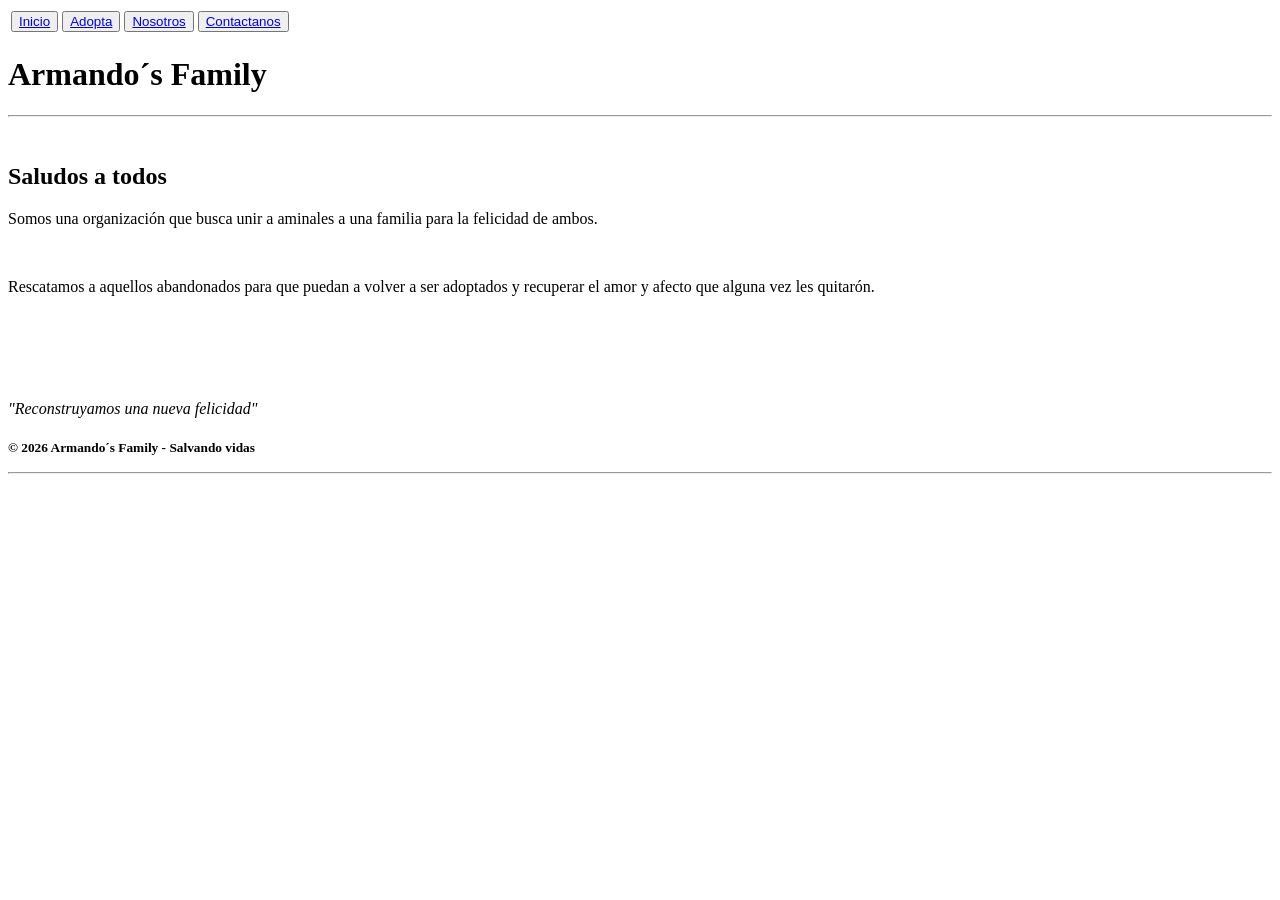
==== index.html @ aace94d5 "mi proyecto de especialidad" ====
<!DOCTYPE html>
<html>
	<head>
		<title>Armandos Company</title>
		<link rel="icon" href="img/A.ico">
		<link rel="stylesheet" type="text/css" href="ese/efe.css">
		<meta charset="UTF-8">
	</head>
	<body class="de">
		<header>
			<table>
				<tr>
					<td><button class="money"><a href="index.html" class="mona">Inicio</a></button></td>
					<td><button class="money"><a href="isipic.html" class="mona">Adopta</a></button></td>
					<td><button class="money"><a href="fabricio.html" class="mona">Nosotros</a></button></td>
					<td><button class="money"><a href="noleasesto.html" class="mona">Contactanos</a></button></td>
				</tr>
			</table>
		</header>
		<div class="ise"></div>
		
		<div class="fo">
			<h1>Armando´s Family</h1>
		</div>
		<hr class="fa">
		<br>
		<h2>Saludos a todos</h2>
		<p class="x">Somos una organización que busca unir a aminales a una familia para la felicidad de ambos.</p>
		<br>
		<p class="x">Rescatamos a aquellos abandonados para que puedan a volver a ser adoptados y recuperar el amor y afecto que alguna vez les quitarón.</p>
		<br>
		<br>
		<br>
		<br>
		<footer class="hola">
			<p><cite>"Reconstruyamos una nueva felicidad"</cite></p>
			<p><b><sub>&copy; 2026 Armando´s Family - Salvando vidas</sub></b></p>
			<hr class="fa">
		</footer>
	</body>
</html>
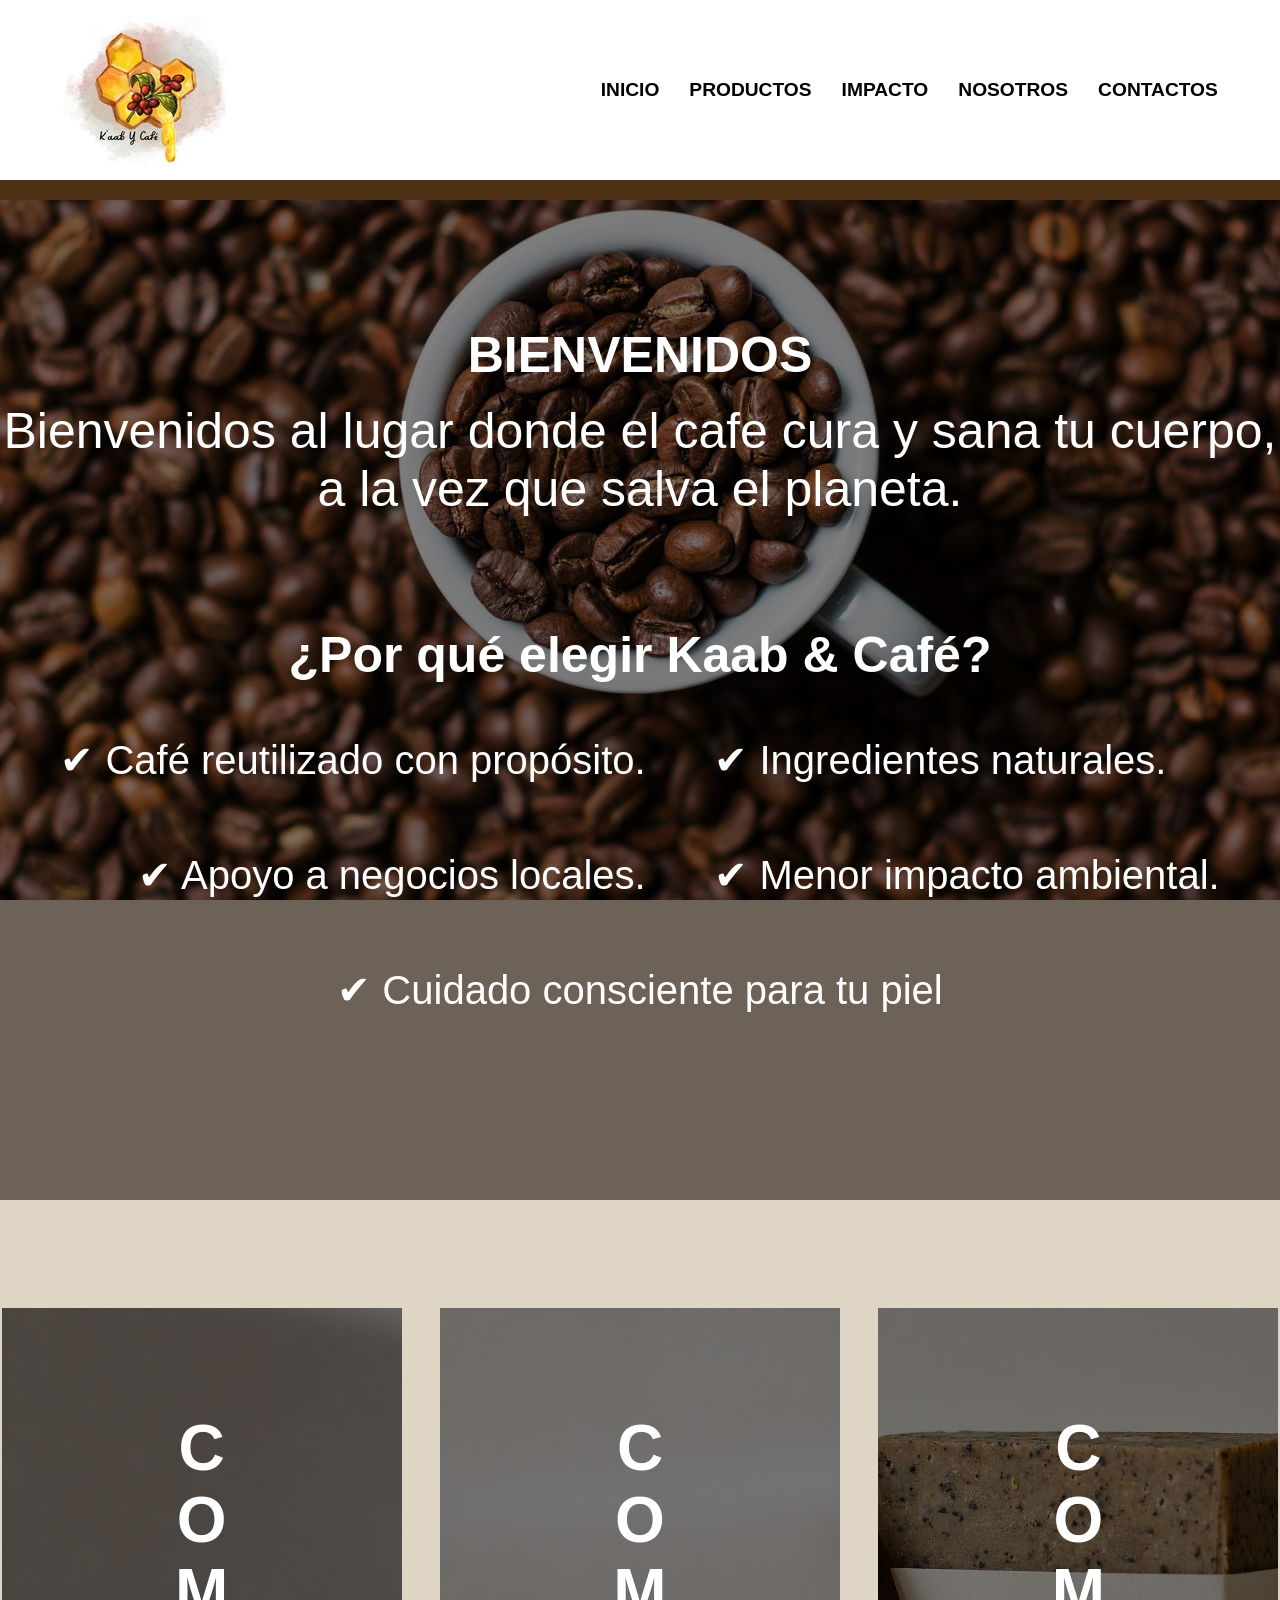
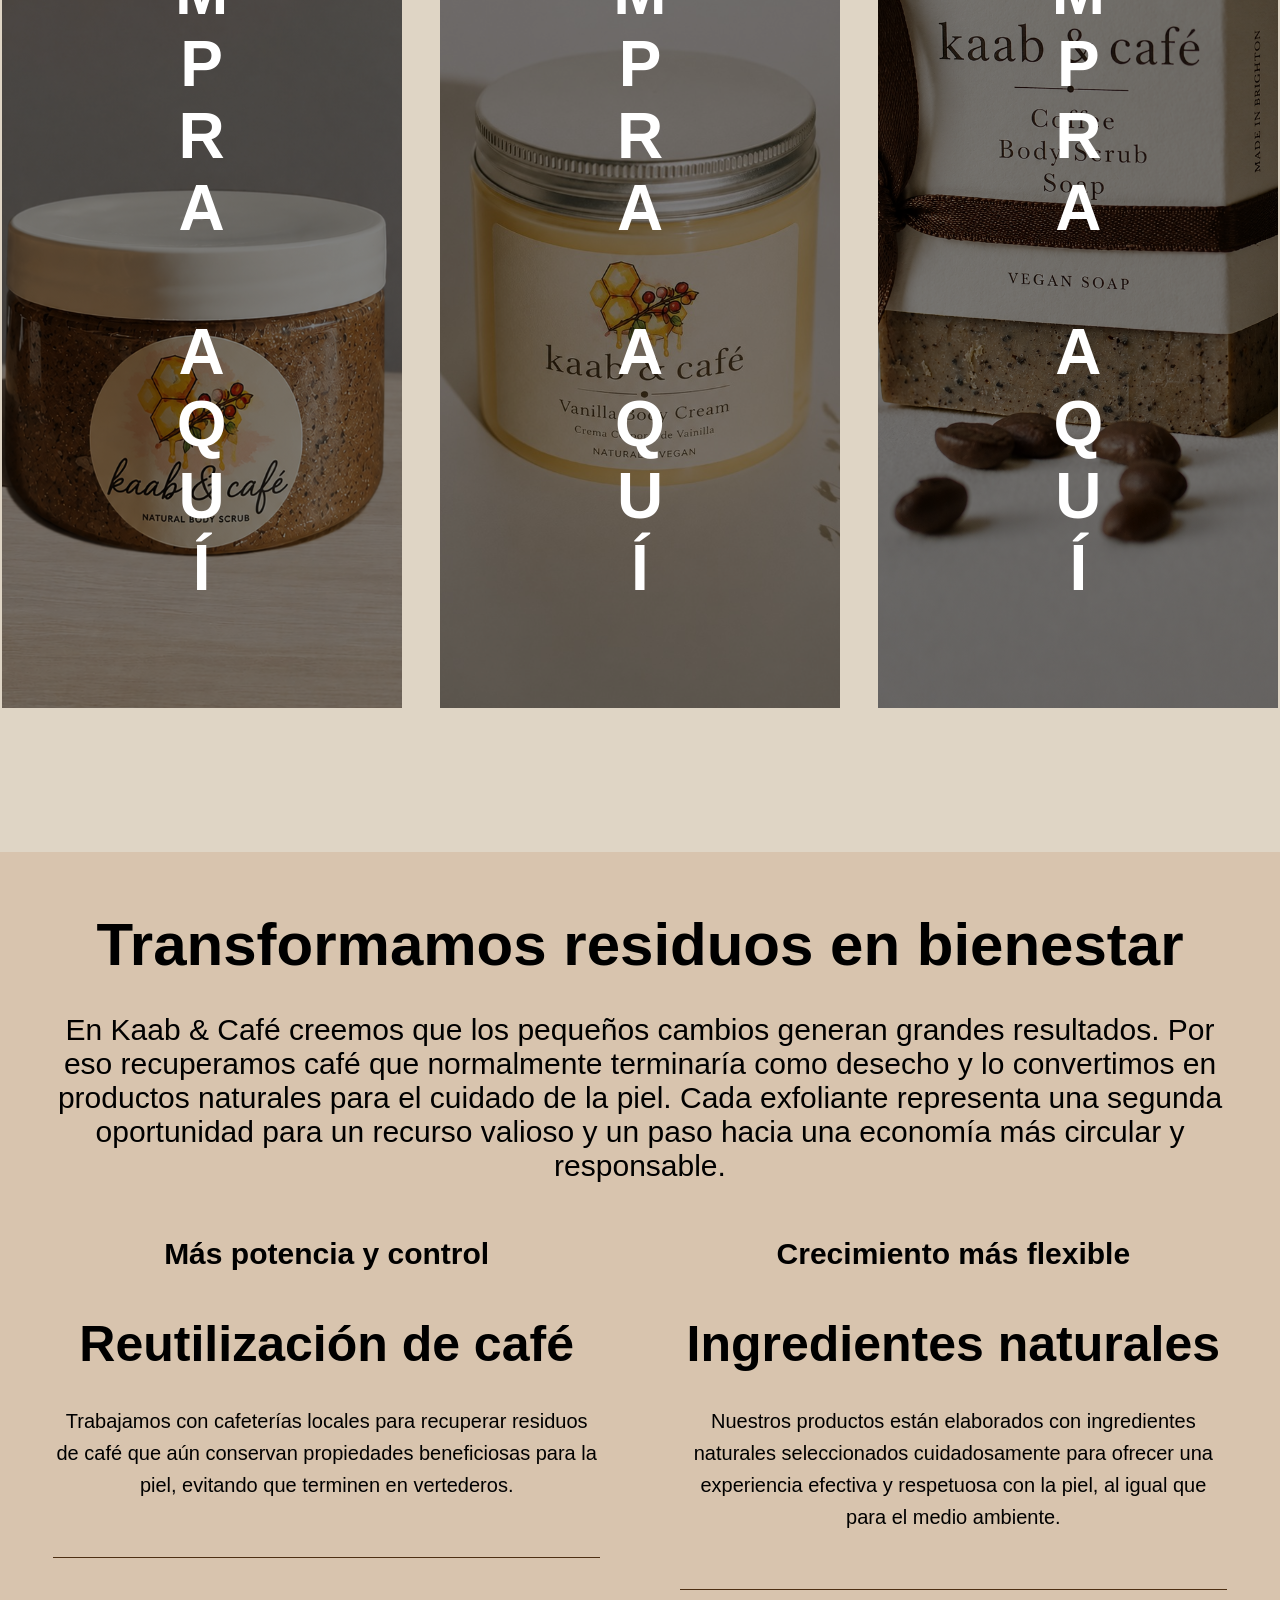
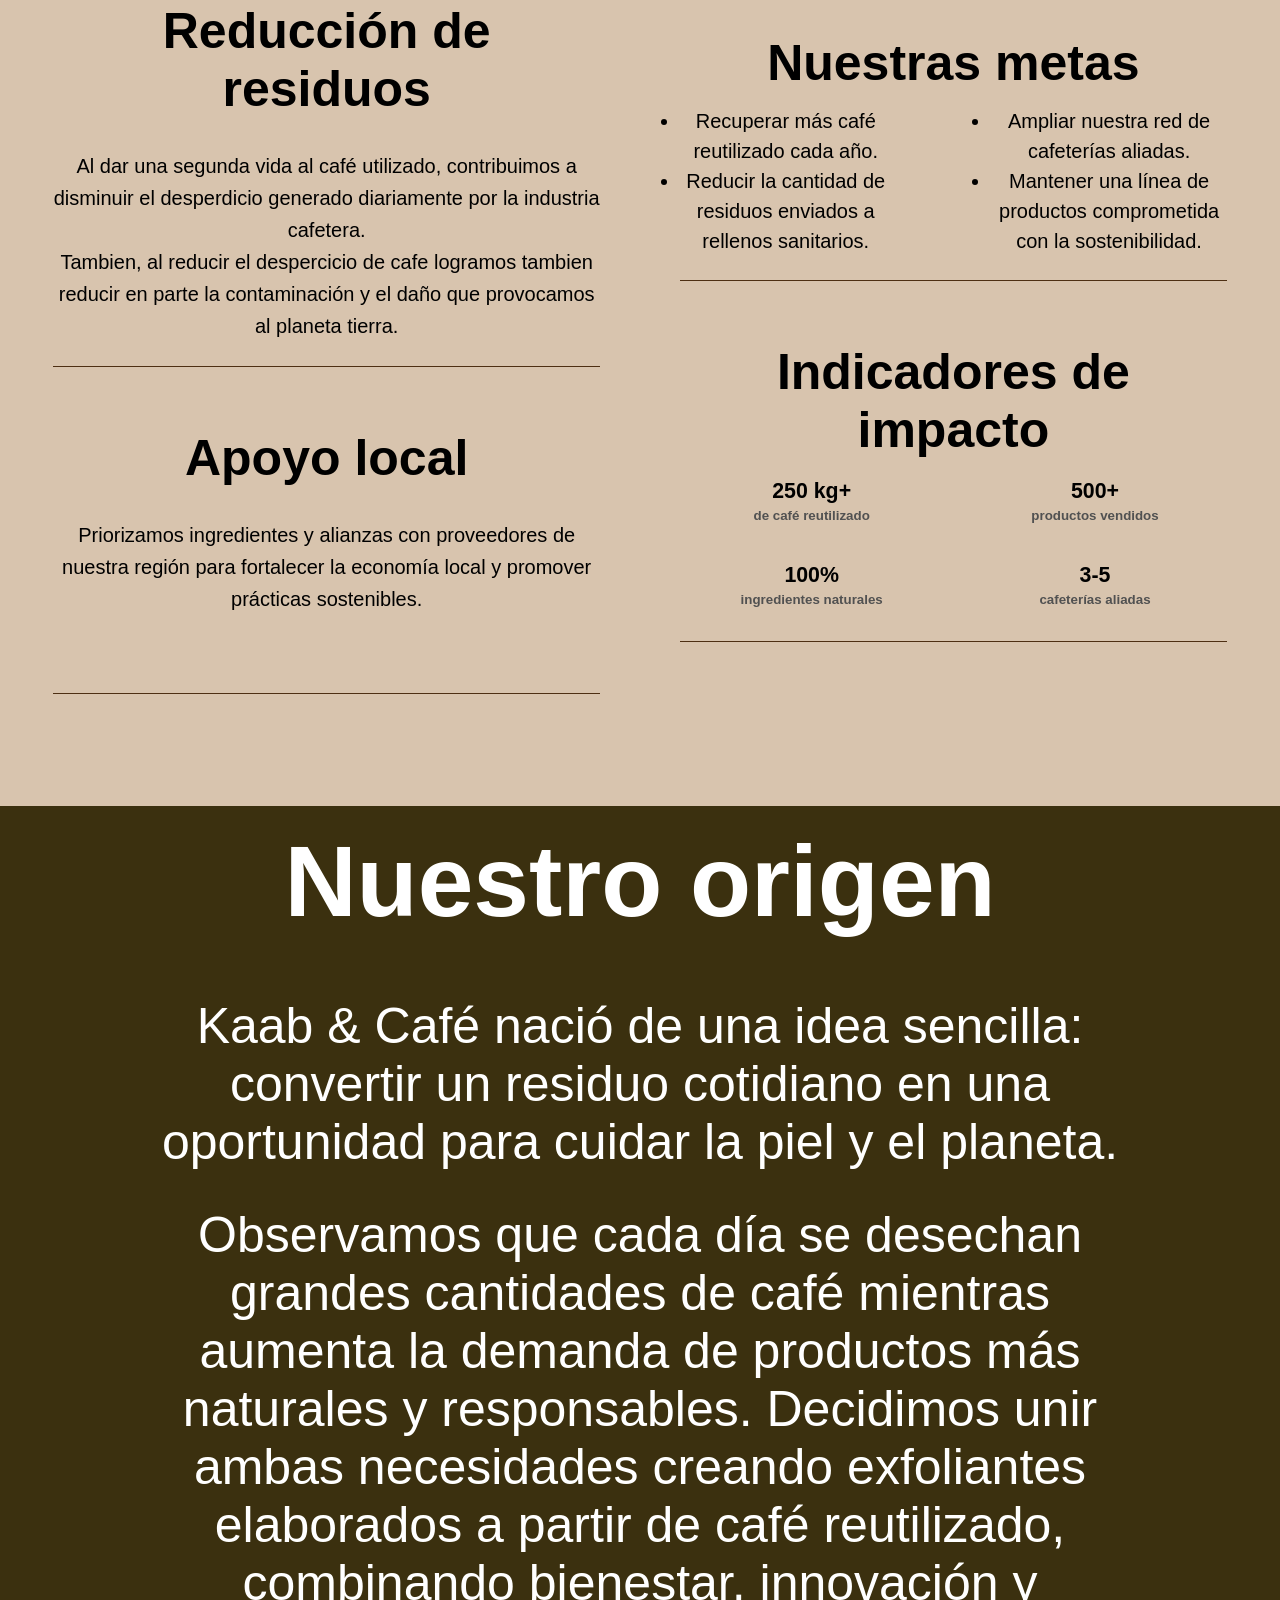
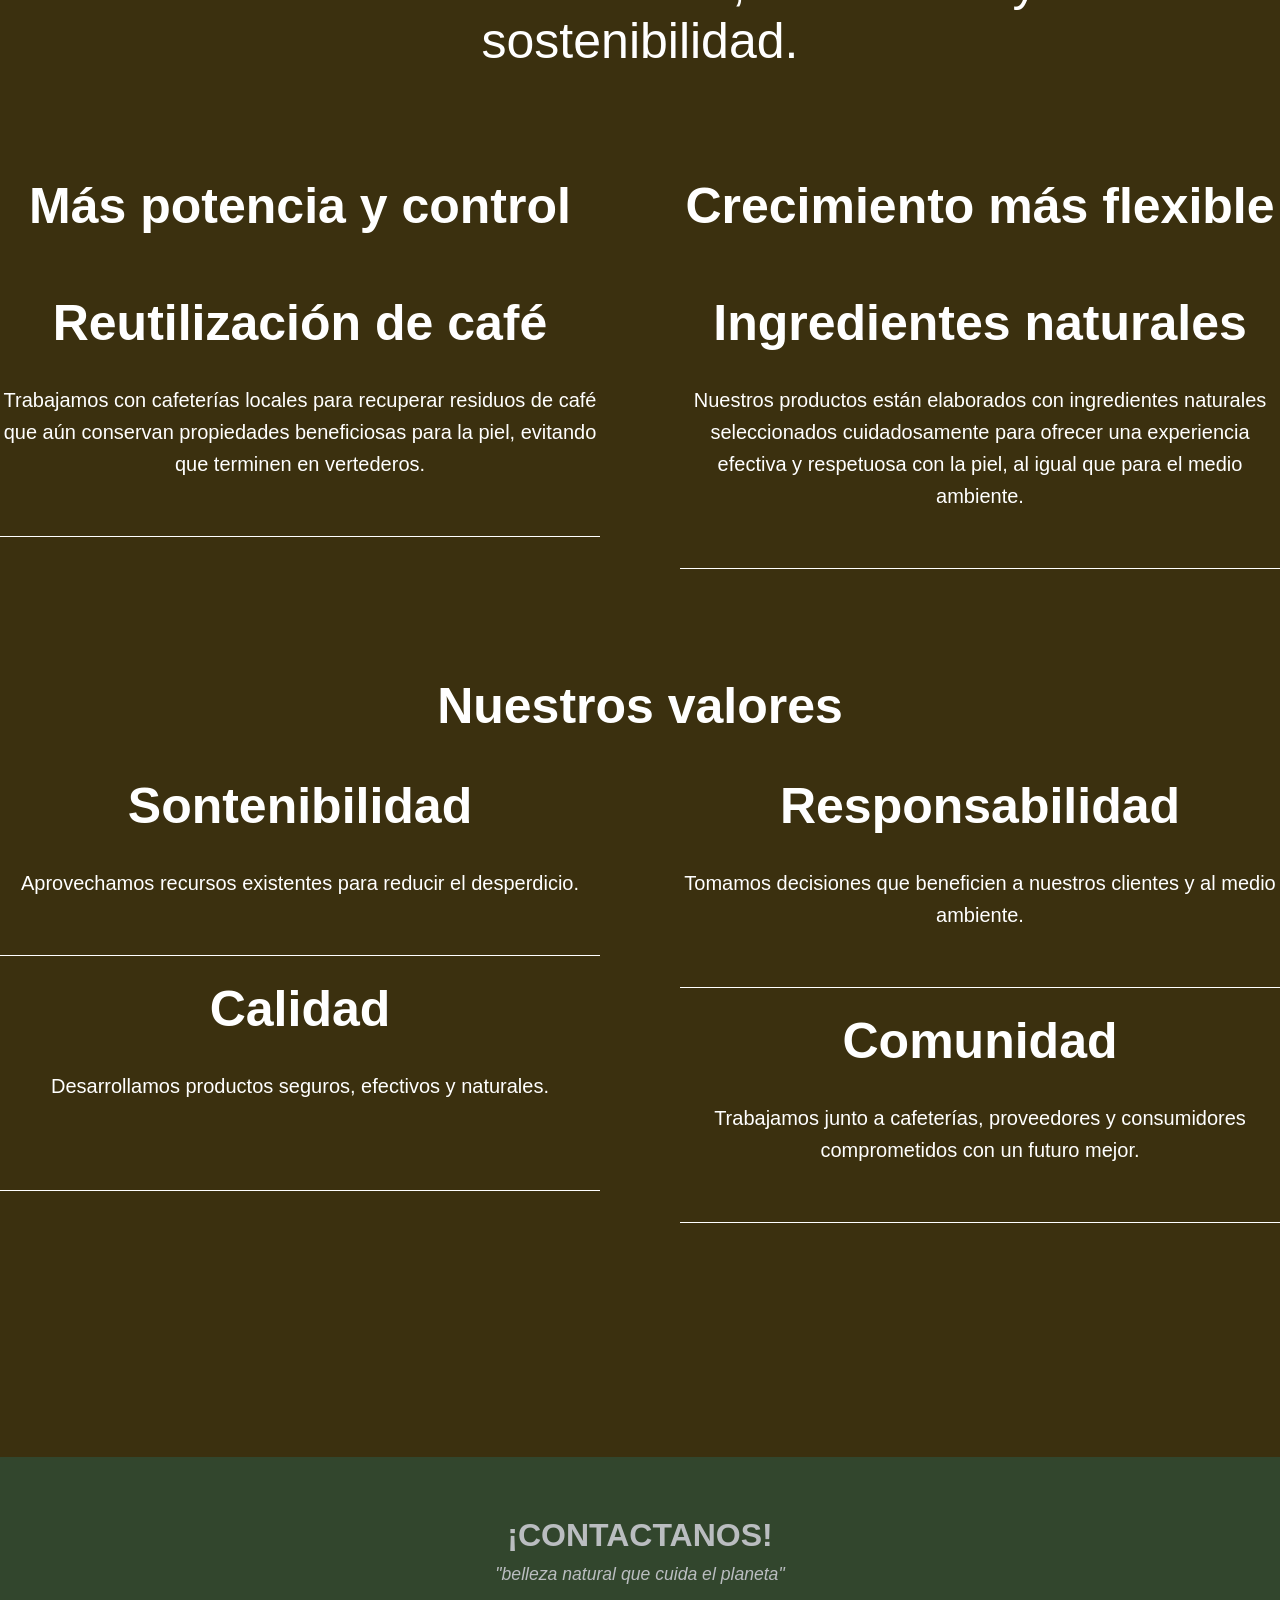
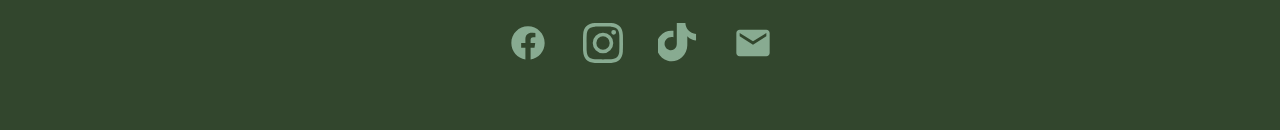
==== commit 3bb5eccf: "proyecyo 4" ====
--- a/index.html
+++ b/index.html
@@ -1,41 +1,373 @@
-<!DOCTYPE html>
 <html>
-	<head>
-		<title>Armandos Company</title>
-		<link rel="icon" href="img/A.ico">
-		<link rel="stylesheet" type="text/css" href="ese/efe.css">
-		<meta charset="UTF-8">
-	</head>
-	<body class="de">
-		<header>
-			<table>
-				<tr>
-					<td><button class="money"><a href="index.html" class="mona">Inicio</a></button></td>
-					<td><button class="money"><a href="isipic.html" class="mona">Adopta</a></button></td>
-					<td><button class="money"><a href="fabricio.html" class="mona">Nosotros</a></button></td>
-					<td><button class="money"><a href="noleasesto.html" class="mona">Contactanos</a></button></td>
-				</tr>
-			</table>
-		</header>
-		<div class="ise"></div>
-		
-		<div class="fo">
-			<h1>Armando´s Family</h1>
+    <head>
+        <title>Kaab & Café</title>
+        <link href="maquillaje/belleza.css" type="text/css" rel="stylesheet">
+        <link rel="icon" href="img/cafe.ico">
+        <meta charset="UTF-8">
+    </head>
+    <body class="coffe">
+        <header class="opcion">
+            <div class="nave">
+                <div class="logo">
+                    <img src="img/logito.jpeg" alt="Kaab & Café">
+                </div>
+                <nav class="nova">
+                    <a href="#inicio" class="parte">INICIO</a>
+                    <a href="#productos" class="parte">PRODUCTOS</a>
+                    <a href="#impacto" class="parte">IMPACTO</a>
+                    <a href="#nosotros" class="parte">NOSOTROS</a>
+                    <a href="#contactos" class="parte">CONTACTOS</a>
+                </nav>
+            </div>
+        </header>
+		<hr class="fe">
+		<div id="inicio">
+			<br>
+			<br>
+			<br>
+			<br>
+			<br>
+			<br>
+			<br>
+				<h1 class="intro">BIENVENIDOS</h1>
+			<br>
+				<p class="intro">Bienvenidos al lugar donde el cafe cura y sana tu cuerpo, a la vez que salva el planeta.</p>
+			<br>
+            <br>
+            <br>
+			<br>
+			<br>
+			<br>
+                <h2 class="intro">¿Por qué elegir Kaab & Café?</h2>
+            <br>
+                <div class="razones">
+                    <table>
+                        <tr class="raza1">
+                            <td><p class="raza">✔ Café reutilizado con propósito.</p></td>
+                            <td><p class="raza">✔ Ingredientes naturales.</p></td>
+                        </tr>
+                        <tr class="raza2">
+                            <td><p class="raza">✔ Apoyo a negocios locales.</p></td>
+                            <td><p class="raza">✔ Menor impacto ambiental.</p></td>
+                        </tr>
+                        <tr class="raza3">
+                            <td colspan="2"><p class="raza">✔ Cuidado consciente para tu piel</p></td>
+                        </tr>
+                    </table>
+                </div>
+			<br>
+			<br>
+			<br>
+			<br>
+			<br>
+			<br>
+            <br>
+			<br>
+			<br>
+			<br>
+            <br>
+			<br>
+			<br>
+			<br>
+            <br>
+			<br>
+			<br>
+			<br>
+			<br>
+			<br>
+			<br>
 		</div>
-		<hr class="fa">
-		<br>
-		<h2>Saludos a todos</h2>
-		<p class="x">Somos una organización que busca unir a aminales a una familia para la felicidad de ambos.</p>
-		<br>
-		<p class="x">Rescatamos a aquellos abandonados para que puedan a volver a ser adoptados y recuperar el amor y afecto que alguna vez les quitarón.</p>
-		<br>
-		<br>
-		<br>
-		<br>
-		<footer class="hola">
-			<p><cite>"Reconstruyamos una nueva felicidad"</cite></p>
-			<p><b><sub>&copy; 2026 Armando´s Family - Salvando vidas</sub></b></p>
-			<hr class="fa">
-		</footer>
-	</body>
-</html>
+		<div id="productos">
+			<br>
+			<br>
+			<br>
+			<br>
+			<br>
+			<br>
+			<div class="americano">
+                <button class="ame" onclick="agregarAlCarrito('Exfoliante de cafe')">
+                    <p>COMPRA AQUÍ</p>
+                </button>
+                <button class="ama" onclick="agregarAlCarrito('Crema hidratante de vainalla')">
+                    <p>COMPRA AQUÍ</p>
+                </button>
+                <button class="ricano" onclick="agregarAlCarrito('Jabon de cafe')">
+                    <p>COMPRA AQUÍ</p>
+                </button>
+			</div>
+			<br>
+			<br>
+			<br>
+			<br>
+			<br>
+			<br>
+			<br>
+			<br>
+		</div>
+		<div id="impacto">
+			<br>
+			<div class="pacto">
+            <h1 data-animar="scroll">Transformamos residuos en bienestar</h1>
+			<br>
+            <p data-animar="scroll">En Kaab & Café creemos que los pequeños cambios generan grandes resultados. Por eso recuperamos café que normalmente terminaría como desecho y lo convertimos en productos naturales para el cuidado de la piel. Cada exfoliante representa una segunda oportunidad para un recurso valioso y un paso hacia una economía más circular y responsable.</p>
+        </div>
+        <br>
+        <br>
+        <br>
+        <div class="expli">
+            <div class="cacion">
+                <div class="cacion">
+                    <h2 class="pacto" data-animar="scroll">Más potencia y control</h2>
+                </div>
+                <div class="separa">
+                    <div class="parte">
+                        <h3 data-animar="scroll">Reutilización de café</h3>
+                    </div>
+                    <br>
+                    <div class="contenido">
+                            <p data-animar="scroll">Trabajamos con cafeterías locales para recuperar residuos de café que aún conservan propiedades beneficiosas para la piel, evitando que terminen en vertederos.</p>
+                        <br>
+                    </div>
+                </div>
+
+                <div class="separa">
+                    <div class="parte">
+                        <h3 data-animar="scroll">Reducción de residuos</h3>
+                    </div>
+                    <br>
+                    <div class="contenido">
+                        <p data-animar="scroll">Al dar una segunda vida al café utilizado, contribuimos a disminuir el desperdicio generado diariamente por la industria cafetera.</p>
+                        <p data-animar="scroll">Tambien, al reducir el despercicio de cafe logramos tambien reducir en parte la contaminación y el daño que provocamos al planeta tierra.</p>
+                    </div>
+                </div>
+                <br>
+                <div class="separa">
+                    <div class="parte">
+                        <h3 data-animar="scroll">Apoyo local</h3>
+                    </div>
+                    <br>
+                    <div class="contenido">
+                        <p data-animar="scroll">Priorizamos ingredientes y alianzas con proveedores de nuestra región para fortalecer la economía local y promover prácticas sostenibles.</p>    
+                    </div>
+                    <br>
+                    <br>
+                    <br>
+                </div>
+            </div>
+
+            <div class="cacion">
+                <div class="column-header">
+                    <h2 class="pacto" data-animar="scroll">Crecimiento más flexible</h2>
+                </div>
+
+                <div class="separa">
+                    <div class="parte">
+                        <h3 data-animar="scroll">Ingredientes naturales</h3>
+                    </div>
+                    <br>
+                    <div class="contenido">
+                        <p data-animar="scroll">Nuestros productos están elaborados con ingredientes naturales seleccionados cuidadosamente para ofrecer una experiencia efectiva y respetuosa con la piel, al igual que para el medio ambiente.</p>
+                        <br>
+                    </div>
+                </div>
+                <div class="separa">
+                    <div class="parte">
+                        <h3 data-animar="scroll">Nuestras metas</h3>
+                    </div>
+                    <div class="contenidos">
+                        <ul>
+                            <li data-animar="scroll">Recuperar más café reutilizado cada año.</li>
+                            <li data-animar="scroll">Reducir la cantidad de residuos enviados a rellenos sanitarios.</li>
+                        </ul>
+                        <ul>
+                            <li data-animar="scroll">Ampliar nuestra red de cafeterías aliadas.</li>
+                            <li data-animar="scroll">Mantener una línea de productos comprometida con la sostenibilidad.</li>
+                        </ul>
+                    </div>
+                </div>
+                <div class="separa">
+                    <br>
+                    <div class="parte">
+                        <h3 data-animar="scroll">Indicadores de impacto</h3>
+                    </div>
+                    <div class="accordion-content">
+                        <div class="metrics-grid">
+                            <div class="metric-card" data-animar="scroll">
+                                <div class="metric-value">250 kg+</div>
+                                <div class="metric-label">de café reutilizado</div>
+                            </div>
+                            <div class="metric-card" data-animar="scroll">
+                                <div class="metric-value">500+</div>
+                                <div class="metric-label">productos vendidos</div>
+                            </div>
+                            <div class="metric-card" data-animar="scroll">
+                                <div class="metric-value">100%</div>
+                                <div class="metric-label">ingredientes naturales</div>
+                            </div>
+                            <div class="metric-card" data-animar="scroll">
+                                <div class="metric-value">3-5</div>
+                                <div class="metric-label">cafeterías aliadas</div>
+                            </div>
+                        </div>
+                    </div>
+                </div>
+
+            </div>
+        </div>	
+			<br>
+		</div>
+		<br>
+		<br>
+		<br>
+        <div id="nosotros">
+		<br>
+			<div class="origen">
+            <h1 class="ori" data-animar="scroll">Nuestro origen</h1>
+			<br>
+            <p class="ollin" data-animar="scroll">Kaab & Café nació de una idea sencilla: convertir un residuo cotidiano en una oportunidad para cuidar la piel y el planeta.</p>
+            <p class="ollin" data-animar="scroll">Observamos que cada día se desechan grandes cantidades de café mientras aumenta la demanda de productos más naturales y responsables. Decidimos unir ambas necesidades creando exfoliantes elaborados a partir de café reutilizado, combinando bienestar, innovación y sostenibilidad.</p>
+        </div>
+        <br>
+        <br>
+        <br>
+        <br>
+        <div class="noso">
+            <div class="mis-vis">
+                <div class="ion">
+                    <h2 class="facto" data-animar="scroll">Más potencia y control</h2>
+                </div>
+                <div class="separas">
+                    <div class="partes">
+                        <h3 data-animar="scroll">Reutilización de café</h3>
+                    </div>
+                    <br>
+                    <div class="cuento">
+                            <p data-animar="scroll">Trabajamos con cafeterías locales para recuperar residuos de café que aún conservan propiedades beneficiosas para la piel, evitando que terminen en vertederos.</p>
+                        <br>
+                    </div>
+                </div>
+            </div>
+
+            <div class="mis-vis">
+                <div class="ion">
+                    <h2 class="facto" data-animar="scroll">Crecimiento más flexible</h2>
+                </div>
+
+                <div class="separas">
+                    <div class="partes">
+                        <h3 data-animar="scroll">Ingredientes naturales</h3>
+                    </div>
+                    <br>
+                    <div class="cuento">
+                        <p data-animar="scroll">Nuestros productos están elaborados con ingredientes naturales seleccionados cuidadosamente para ofrecer una experiencia efectiva y respetuosa con la piel, al igual que para el medio ambiente.</p>
+                        <br>
+                    </div>
+                </div>
+            </div>
+        </div>
+        <br>
+        <br>
+        <br>
+        <br>
+        <br>
+        <br>
+        <h1 class="origen" data-animar="scroll">Nuestros valores</h1>
+        <br>
+        <div class="noso">
+            <div class="mis-vis">
+                <div class="separas">
+                    <div class="partes">
+                        <h3 data-animar="scroll">Sontenibilidad</h3>
+                    </div>
+                    <br>
+                    <div class="cuento">
+                            <p data-animar="scroll">Aprovechamos recursos existentes para reducir el desperdicio.</p>
+                        <br>
+                    </div>
+                </div>
+                <div class="separas">
+                    <div class="partes">
+                        <h3 data-animar="scroll">Calidad</h3>
+                    </div>
+                    <br>
+                    <div class="cuento">
+                            <p data-animar="scroll">Desarrollamos productos seguros, efectivos y naturales.</p>
+                        <br>
+                        <br>
+                    </div>  
+                </div>
+            </div>
+
+            <div class="mis-vis">
+                <div class="separas">
+                    <div class="partes">
+                        <h3 data-animar="scroll">Responsabilidad</h3>
+                    </div>
+                    <br>
+                    <div class="cuento">
+                        <p data-animar="scroll">Tomamos decisiones que beneficien a nuestros clientes y al medio ambiente.</p>
+                        <br>
+                    </div>
+                </div>
+                <div class="separas">
+                    <div class="partes">
+                        <h3 data-animar="scroll">Comunidad</h3>
+                    </div>
+                    <br>
+                    <div class="cuento">
+                            <p data-animar="scroll">Trabajamos junto a cafeterías, proveedores y consumidores comprometidos con un futuro mejor.</p>
+                        <br>
+                    </div>
+                </div>
+            </div>
+        </div>
+		<br>
+        <div>
+
+        </div>
+        <br>
+		<br>
+		<br>
+        <br>
+		<br>
+		<br>
+        <br>
+		<br>
+		<br>
+        <br>
+		<br>
+		<br>
+        </div>
+        <footer id="contactos">
+            <section class="sociales">
+                <h2>¡CONTACTANOS!</h2>
+                <cite><p>"belleza natural que cuida el planeta"</p></cite>             
+                <div class="social">
+                    <a href="https://facebook.com/kaab.&.cafe" class="redes facebook" target="_blank" rel="noopener noreferrer" title="Facebook">
+                        <svg viewBox="0 0 24 24" fill="currentColor">
+                            <path d="M22 12c0-5.523-4.477-10-10-10S2 6.477 2 12c0 4.991 3.657 9.128 8.438 9.878v-6.987h-2.54V12h2.54V9.797c0-2.506 1.492-3.89 3.777-3.89 1.094 0 2.238.195 2.238.195v2.46h-1.26c-1.243 0-1.63.771-1.63 1.562V12h2.773l-.443 2.89h-2.33v6.988C18.343 21.128 22 16.991 22 12z"/>
+                        </svg>
+                    </a>
+
+                    <a href="https://instagram.com/kaab&cafe" class="redes instagram" target="_blank" rel="noopener noreferrer" title="Instagram">
+                        <svg viewBox="0 0 24 24" fill="currentColor">
+                            <path d="M12 2.163c3.204 0 3.584.012 4.85.07 3.252.148 4.771 1.691 4.919 4.919.058 1.265.069 1.645.069 4.849 0 3.205-.012 3.584-.069 4.849-.149 3.225-1.664 4.771-4.919 4.919-1.266.058-1.644.07-4.85.07-3.204 0-3.584-.012-4.849-.07-3.26-.149-4.771-1.699-4.919-4.92-.058-1.265-.07-1.644-.07-4.849 0-3.204.013-3.583.07-4.849.149-3.227 1.664-4.771 4.919-4.919 1.266-.057 1.645-.069 4.849-.069zM12 0C8.741 0 8.333.014 7.053.072 2.695.272.273 2.69.073 7.051.014 8.333 0 8.741 0 12c0 3.259.014 3.668.072 4.948.2 4.358 2.618 6.78 6.98 6.98 1.281.058 1.689.072 4.948.072 3.259 0 3.668-.014 4.948-.072 4.354-.2 6.782-2.618 6.979-6.98.059-1.28.073-1.689.073-4.948 0-3.259-.014-3.667-.072-4.947-.196-4.354-2.617-6.78-6.979-6.98C15.668.014 15.259 0 12 0zm0 5.838a6.162 6.162 0 1 0 0 12.324 6.162 6.162 0 0 0 0-12.324zM12 16a4 4 0 1 1 0-8 4 4 0 0 1 0 8zm6.406-11.845a1.44 1.44 0 1 0 0 2.881 1.44 1.44 0 0 0 0-2.881z"/>
+                        </svg>
+                    </a>
+                    <a href="https://tiktok .com/kaab&cafe" class="redes tiktok" target="_blank" rel="noopener noreferrer" title="Tik Tok">
+                        <svg viewBox="0 0 24 24" fill="currentColor">
+                            <path d="M12.525.02c1.31-.02 2.61-.01 3.91-.02.08 1.53.63 3.05 1.62 4.2 1.23 1.33 2.97 2.18 4.77 2.44v3.83c-1.39-.07-2.77-.54-3.93-1.32-.48-.32-.92-.71-1.31-1.15v5.3c.03 2.76-1.15 5.47-3.23 7.29-2.3 2.05-5.52 2.82-8.5 2.02-2.95-.78-5.38-3.15-6.32-6.05-.98-3.01-.3-6.4 1.76-8.83 1.94-2.33 4.96-3.48 7.97-3.05v3.91c-1.5-.41-3.17.08-4.23 1.19-.99 1.02-1.33 2.56-.91 3.93.4 1.35 1.59 2.39 2.99 2.59 1.63.26 3.33-.65 3.88-2.19.22-.6.3-1.25.29-1.89V0z"/>
+                        </svg>
+                    </a>
+                    <a href="mailto:belleza.kaabycafe@gmail.com" class="redes email" title="Enviar Correo">
+                        <svg viewBox="0 0 24 24" fill="currentColor">
+                            <path d="M20 4H4c-1.1 0-1.99.9-1.99 2L2 18c0 1.1.9 2 2 2h16c1.1 0 2-.9 2-2V6c0-1.1-.9-2-2-2zm0 4l-8 5-8-5V6l8 5 8-5v2z"/>
+                        </svg>
+                    </a>
+                </div>
+            </section>
+        </footer>
+        <script src="jss/intento.js"></script>
+        <div id="toast-container" class="toast-container"></div>
+    </body>
+</html>
--- a/maquillaje/belleza.css
+++ b/maquillaje/belleza.css
@@ -0,0 +1,651 @@
+*
+{
+    margin: 0;
+    padding: 0;
+    font-family: 'Segoe UI', Tahoma, Geneva, Verdana, sans-serif;
+}
+
+html
+{
+    scroll-behavior: smooth;
+}
+
+.coffe
+{
+    background-color: rgb(216, 196, 174);
+}
+
+.opcion
+{
+    position: sticky;
+    top: 0;
+    left: 0;
+    background-color: white;
+    width: 100%;
+    display: flex;
+    justify-content: center;
+    align-items: center;
+    height: 20%;
+    z-index: 1000;
+}
+
+.nave
+{
+    display: flex;
+    justify-content: center;
+    gap: 500px;
+    align-items: center;
+}
+
+.logo
+{
+    width: 3%;
+    height: 3%;
+}
+
+.nova
+{
+    display: flex;
+    gap: 30px;
+
+}
+
+.nova a:hover
+{
+    color: rgb(255, 255, 255);
+    text-shadow: 0 0 2px #000000, 0 0 4px #000000, 0 0 8px #000000, 0 0 16px #000000;
+    border-radius: 10pt;
+    padding: 10pt;
+    transition: padding 1s;
+}
+
+.nova a
+{
+    color: black;
+    text-decoration: none;
+    font-size: 120%;
+    font-weight: bolder;
+}
+
+.fe
+{
+    position: sticky;
+    top: 20%;
+    left: 0;
+    color: rgb(77, 47, 19);
+    border: 10px;
+    border-style: solid;
+    z-index: 1000;
+}
+
+/*Inicio*/
+
+#inicio
+{
+    color: white;
+    background-image: url(../img/cofe.jpg);
+    width: 100%;
+    height: 1000px;
+    background-repeat: no-repeat;
+    background-position: center center;
+    background-size: cover;
+    text-align: center;
+    justify-content: center;   
+    align-items: center;
+    background-color: rgb(0, 0, 0,  0.5);
+    background-blend-mode: darken;
+    background-attachment: fixed;
+}
+
+.intro
+{
+    font-size: 50px;
+    animation: flotarArriba 1s ease-out forwards;
+    position: relative;    /* Permite que el z-index funcione */
+    z-index: 1;
+}
+
+.razones
+{
+    display: flex;
+    justify-content: center;
+    align-items: center;
+    gap: 60px;
+    animation: flotarArriba 1s ease-out forwards;
+    position: relative;    /* Permite que el z-index funcione */
+    z-index: 1;
+}
+
+@keyframes flotarArriba {
+    from {
+        /* Estado inicial: invisible y 30px más abajo */
+        opacity: 0;
+        transform: translateY(30px);
+    }
+    to {
+        /* Estado final: visible y en su posición original */
+        opacity: 1;
+        transform: translateY(0);
+    }
+}
+
+.raza
+{
+    color: white;
+    font-size: 30pt;
+    padding: 25pt;
+}
+
+.raza1
+{
+    text-align: left;
+}
+
+.raza2
+{
+    text-align: right;
+}
+
+.raza3
+{
+    text-align: center;
+}
+
+/*Productos*/
+
+#productos
+{
+    background-color: rgb(223, 213, 197);
+}
+
+.pro
+{
+    margin: 0;
+    padding: 0;
+    width: 40%;
+    height: 60%;
+}
+
+.ame
+{
+    background-image: url(../img/exfoliante.png);
+    width: 400px;
+    height: 1000px;
+    background-repeat: no-repeat;
+    background-position: center center;
+    background-size: cover;
+    text-align: center;
+    display: flex;
+    justify-content: center;   
+    align-items: center; 
+    background-color: rgb(0, 0, 0,  0.5);
+    background-blend-mode: darken;
+    border: none;
+    transition: text-shadow 0.3s ease;
+    color: white;
+    text-decoration: none;
+    font-size: 400%;
+    font-weight: bolder;
+    writing-mode: vertical-lr;
+    text-orientation: upright;
+}
+
+.ame:hover
+{
+    background-color: rgb(0, 0, 0,  0.7);
+    background-blend-mode: darken;
+    text-shadow: 0 0 5px #ffffff, 0 0 7px #ffffff, 0 0 150px #ffffff, 0 0 30px #ffffff;
+}
+
+.ama
+{
+    background-image: url(../img/crema.jpeg);
+    width: 400px;
+    height: 1000px;
+    background-repeat: no-repeat;
+    background-position: center center;
+    background-size: cover;
+    text-align: center;
+    display: flex;
+    justify-content: center;   
+    align-items: center; 
+    background-color: rgb(0, 0, 0,  0.5);
+    background-blend-mode: darken;
+    border: none;
+    transition: text-shadow 0.3s ease;
+    color: white;
+    text-decoration: none;
+    font-size: 400%;
+    font-weight: bolder;
+    writing-mode: vertical-lr;
+    text-orientation: upright;
+}
+
+.ama:hover
+{
+    background-color: rgb(0, 0, 0,  0.7);
+    background-blend-mode: darken;
+    text-shadow: 0 0 5px #ffffff, 0 0 7px #ffffff, 0 0 150px #ffffff, 0 0 30px #ffffff;
+}
+
+.ame p, .ricano p 
+{
+    opacity: 0;
+    transform: translateY(15px);
+    transition: opacity 0.8s ease-out, transform 0.8s ease-out;
+}
+
+.ame p.activado, .ricano p.activado 
+{
+    opacity: 1;
+    transform: translateY(0);
+}
+
+
+
+.ricano
+{
+    background-image: url(../img/jabon.png);
+    width: 400px;
+    height: 1000px;
+    background-repeat: no-repeat;
+    background-position: center center;
+    background-size: cover;
+    text-align: center;
+    display: flex;
+    justify-content: center;
+    align-items: center;
+    background-color: rgb(0, 0, 0,  0.5);
+    background-blend-mode: darken;
+    border: none;
+    transition: text-shadow 0.3s ease;
+    color: white;
+    text-decoration: none;
+    font-size: 400%;
+    font-weight: bolder;
+    writing-mode: vertical-lr;
+    text-orientation: upright;
+}
+
+.ricano:hover
+{
+    background-color: rgb(0, 0, 0,  0.7);
+    background-blend-mode: darken;
+    text-shadow: 0 0 5px #ffffff, 0 0 7px #ffffff, 0 0 150px #ffffff, 0 0 30px #ffffff;
+}
+
+.americano
+{
+    display: flex;
+    justify-content: center;
+    align-items: center;
+    gap: 3%;
+    position: relative;    /* Permite que el z-index funcione */
+    z-index: 1;
+}
+
+/*Impacto*/
+
+#impacto
+{
+    text-align: center;
+    margin: 30pt;
+    padding-left: 10pt;
+    padding-right: 10pt;
+}
+
+.pacto
+{
+    font-size: 30px;
+}
+
+.cacion h2 
+{
+    font-size: 13pt;
+    font-weight: 600;
+    margin: 0;
+    color: #000000;
+    transition: color 0.2s;
+    font-size: 30px;
+    transition: text-shadow 0.3s ease;
+}
+
+.cacion:hover h2 
+{
+    color: #ffffff;
+    text-shadow: 0 0 5px #000000, 0 0 10px #000000, 0 0 20px #000000, 0 0 40px #000000;
+}
+
+.expli
+{
+    display: flex;
+    justify-content: space-between;
+    gap: 80px;
+}
+
+.cacion
+{
+    flex: 1;
+}
+
+.cancion
+{
+    margin-bottom: 35px;
+}
+
+.separa 
+{
+    border-bottom: 1px solid rgb(77, 47, 19);
+    padding: 24px 0;
+    margin-top: 20px;
+}
+
+.parte 
+{
+    cursor: pointer;
+    font-size: 30px;
+}
+
+.parte h3 
+{
+    font-size: 13px;
+    font-weight: 600;
+    margin: 0;
+    color: #000000;
+    transition: color 0.2s;
+    font-size: 50px;
+    transition: text-shadow 0.3s ease;
+}
+
+.parte:hover h3 
+{
+    color: #ffffff;
+    text-shadow: 0 0 5px #000000, 0 0 10px #000000, 0 0 20px #000000, 0 0 40px #000000;
+}
+
+.contenido 
+{
+    margin-top: 14px;
+    font-size: 15pt;
+    color: rgb(0, 0, 0);
+    line-height: 1.6;
+}
+
+.contenidos
+{
+    margin-top: 14px;
+    font-size: 15pt;
+    color: rgb(0, 0, 0);
+    line-height: 1.5;
+    display: flex;
+    gap: 100px;
+}
+
+/* Enlaces */
+
+.metrics-grid {
+    display: grid;
+    grid-template-columns: repeat(2, 1fr);
+    gap: 20px;
+    margin-top: 10px;
+}
+
+.metric-card {
+    padding: 10px 0;
+}
+
+.metric-value {
+    font-size: 16pt;
+    font-weight: 700;
+    color: #000000;
+    margin-bottom: 4px;
+}
+
+.metric-label {
+    font-size: 10pt;
+    color: #515151;
+    font-weight: bolder;
+}
+
+
+[data-animar="scroll"] 
+{
+    opacity: 0;
+    transform: translateY(25px);
+    transition: opacity 0.8s ease-out, transform 0.8s ease-out;
+}
+
+
+[data-animar="scroll"].activado 
+{
+    opacity: 1;
+    transform: translateY(0);
+}
+
+/*Nosotros*/
+
+#nosotros
+{
+    background-color: rgb(59, 48, 15);
+}
+
+.origen
+{
+    color: white;
+    text-align: center;
+    margin-left: 10pc;
+    margin-right: 10pc;
+    font-size: 50px;
+}
+
+.ori
+{
+    flex: 1;
+}
+
+.ollin
+{
+    margin-bottom: 35px;
+}
+
+.noso
+{
+    display: flex;
+    justify-content: space-between;
+    gap: 80px;
+}
+
+.mis-vis
+{
+    flex: 1;
+    text-align: center  ;
+}
+
+.ion
+{
+    margin-bottom: 35px;
+}
+
+.ion h2 
+{
+    font-size: 13pt;
+    font-weight: 600;
+    margin: 0;
+    color: #ffffff;
+    transition: color 0.2s;
+    font-size: 50px;
+    transition: text-shadow 0.3s ease;
+}
+
+.ion:hover h2 
+{
+    color: #000;
+    text-shadow: 0 0 5px #ffffff, 0 0 10px #ffffff, 0 0 20px #ffffff, 0 0 40px #ffffff;
+}
+
+.separas
+{
+    border-bottom: 1px solid rgb(255, 255, 255);
+    padding: 24px 0;
+}
+
+.partes 
+{
+    cursor: pointer;
+    font-size: 50px;
+
+}
+
+.partes h3 
+{
+    font-size: 13pt;
+    font-weight: 600;
+    margin: 0;
+    color: #ffffff;
+    transition: color 0.2s;
+    font-size: 50px;
+    transition: text-shadow 0.3s ease;
+}
+
+.partes:hover h3 
+{
+    color: #000;
+    text-shadow: 0 0 5px #ffffff, 0 0 10px #ffffff, 0 0 20px #ffffff, 0 0 40px #ffffff;
+}
+
+
+.cuento 
+{
+    margin-top: 14px;
+    font-size: 15pt;
+    color: white;
+    line-height: 1.6;
+}
+
+.facto
+{
+    font-size: 45px;
+    color: white;
+}
+
+/*Contactos*/
+
+#contactos
+{
+    background-color: #32462d;
+}
+
+.sociales 
+{
+    padding: 60px 20px;
+    text-align: center;
+    border-radius: 8px;
+}
+
+.sociales h2 
+{
+    color: #babdc0;
+    font-size: 2rem;
+    margin-bottom: 10px;
+}
+
+.sociales p 
+{
+    color: #babdc0;
+    font-size: 1.1rem;
+    margin-bottom: 30px;
+}
+
+.social
+{
+    display: flex;
+    justify-content: center;
+    gap: 20px;
+    flex-wrap: wrap;
+}
+
+.redes {
+    display: inline-flex;
+    align-items: center;
+    justify-content: center;
+    width: 55px;
+    height: 55px;
+    border-radius: 8px;
+    background-color: transparent;
+    color: #88ab91;
+    font-size: 1.5rem;
+    text-decoration: none;
+    transition: transform 0.3s ease, border-color 0.3s ease, color 0.3s ease, background-color 0.3s ease;
+}
+
+.redes:hover 
+{
+    transform: translateY(-5px);
+    filter: brightness(1.1);
+    box-shadow: 0 6px 15px rgba(0, 0, 0, 0.25);
+}
+
+.redes svg {
+    width: 30pt;
+    height: 30pt;
+    transition: transform 0.3s ease;
+}
+
+/*Notificación*/
+
+.toast-container {
+  position: fixed;
+  top: 20px;
+  right: 20px;
+  z-index: 9999;
+  display: flex;
+  flex-direction: column;
+  gap: 10px;
+}
+
+.toast {
+  background: #ffffff;
+  color: #000000;
+  font-weight: bolder;
+  padding: 16px 24px;
+  border-radius: 8px;
+  box-shadow: 0 4px 12px rgba(0, 0, 0, 0.15);
+  display: flex;
+  align-items: center;
+  gap: 12px;
+  font-family: 'Segoe UI', system-ui, -apple-system, sans-serif;
+  font-size: 0.95rem;
+  border-left: 5px solid #09661f;
+  animation: toast-in 0.3s ease-out forwards;
+}
+
+/* Icono de éxito (check) */
+.toast-icon {
+  width: 20px;
+  height: 20px;
+  fill: #09661f;
+}
+
+/* Animación de entrada */
+@keyframes toast-in {
+  from {
+    transform: translateX(120%);
+    opacity: 0;
+  }
+  to {
+    transform: translateX(0);
+    opacity: 1;
+  }
+}
+
+/* Animación de salida */
+@keyframes toast-out {
+  from {
+    transform: translateX(0);
+    opacity: 1;
+  }
+  to {
+    transform: translateX(120%);
+    opacity: 0;
+  }
+}
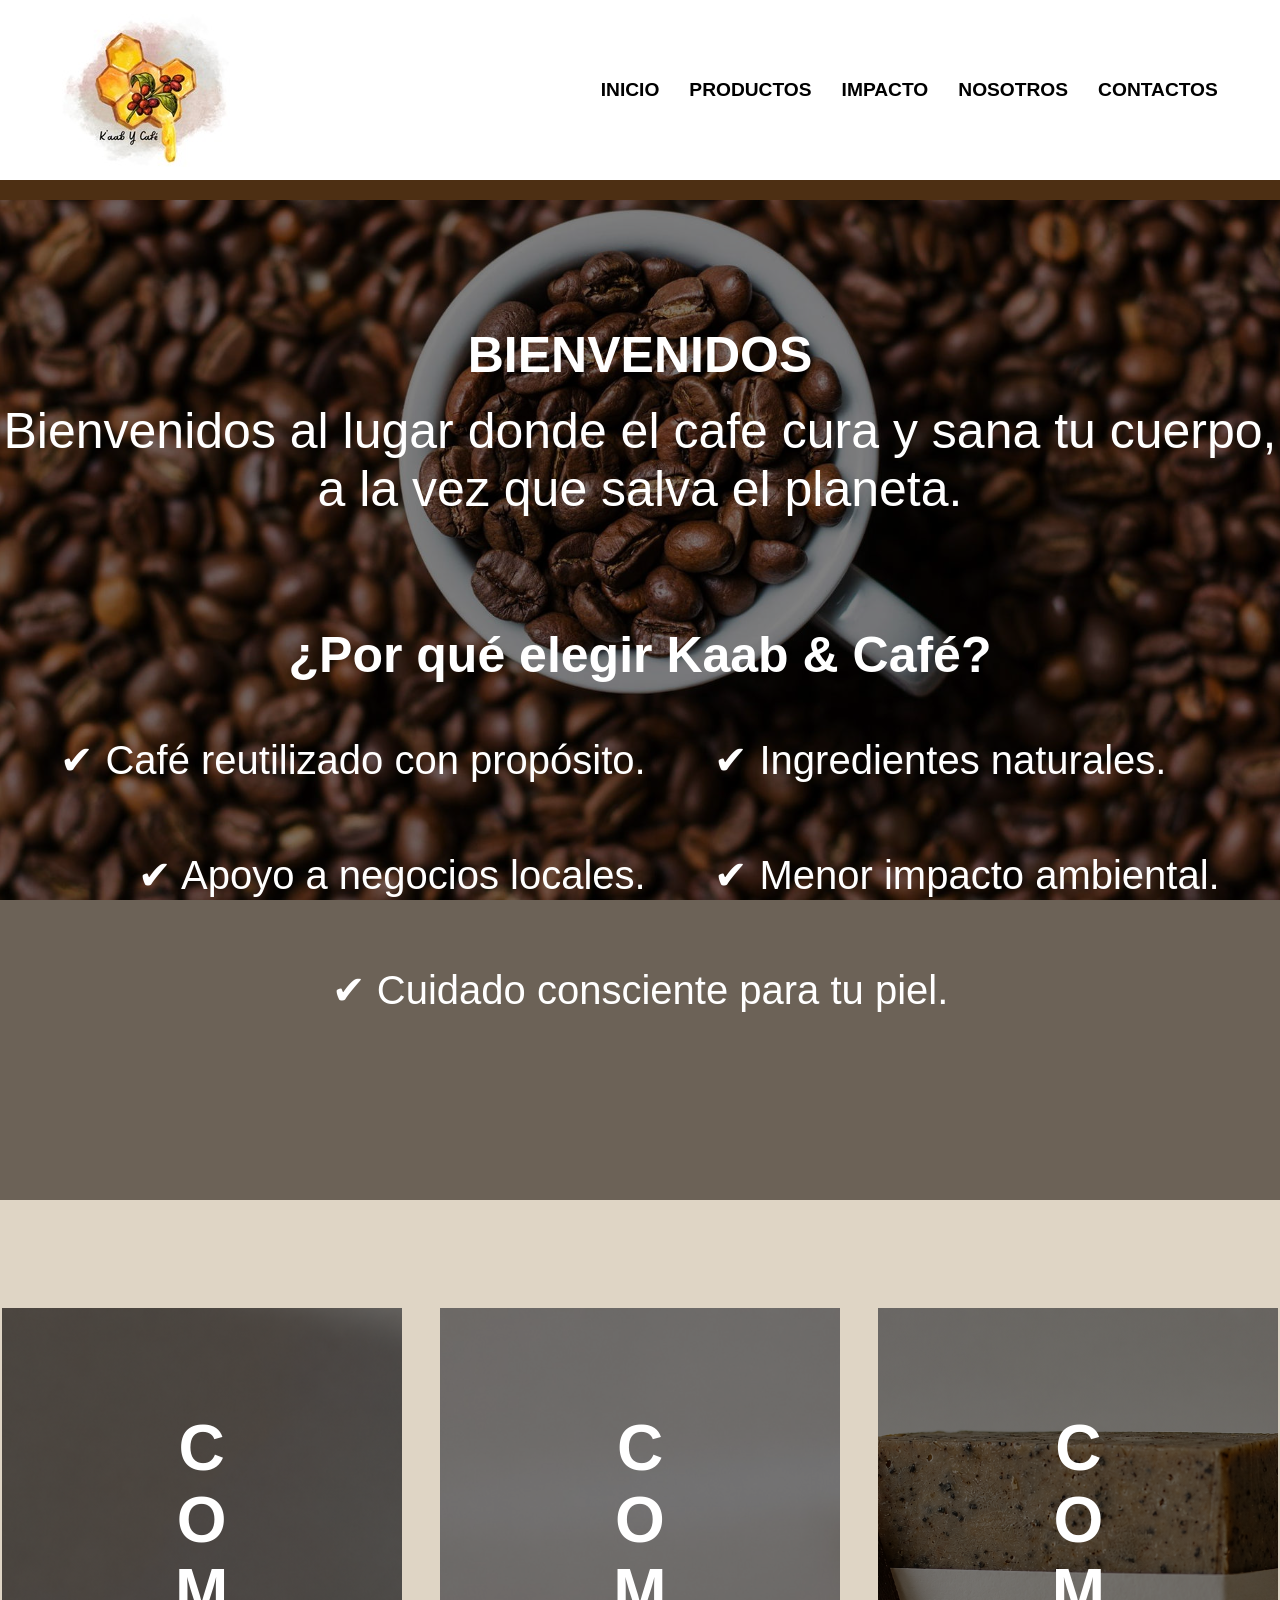
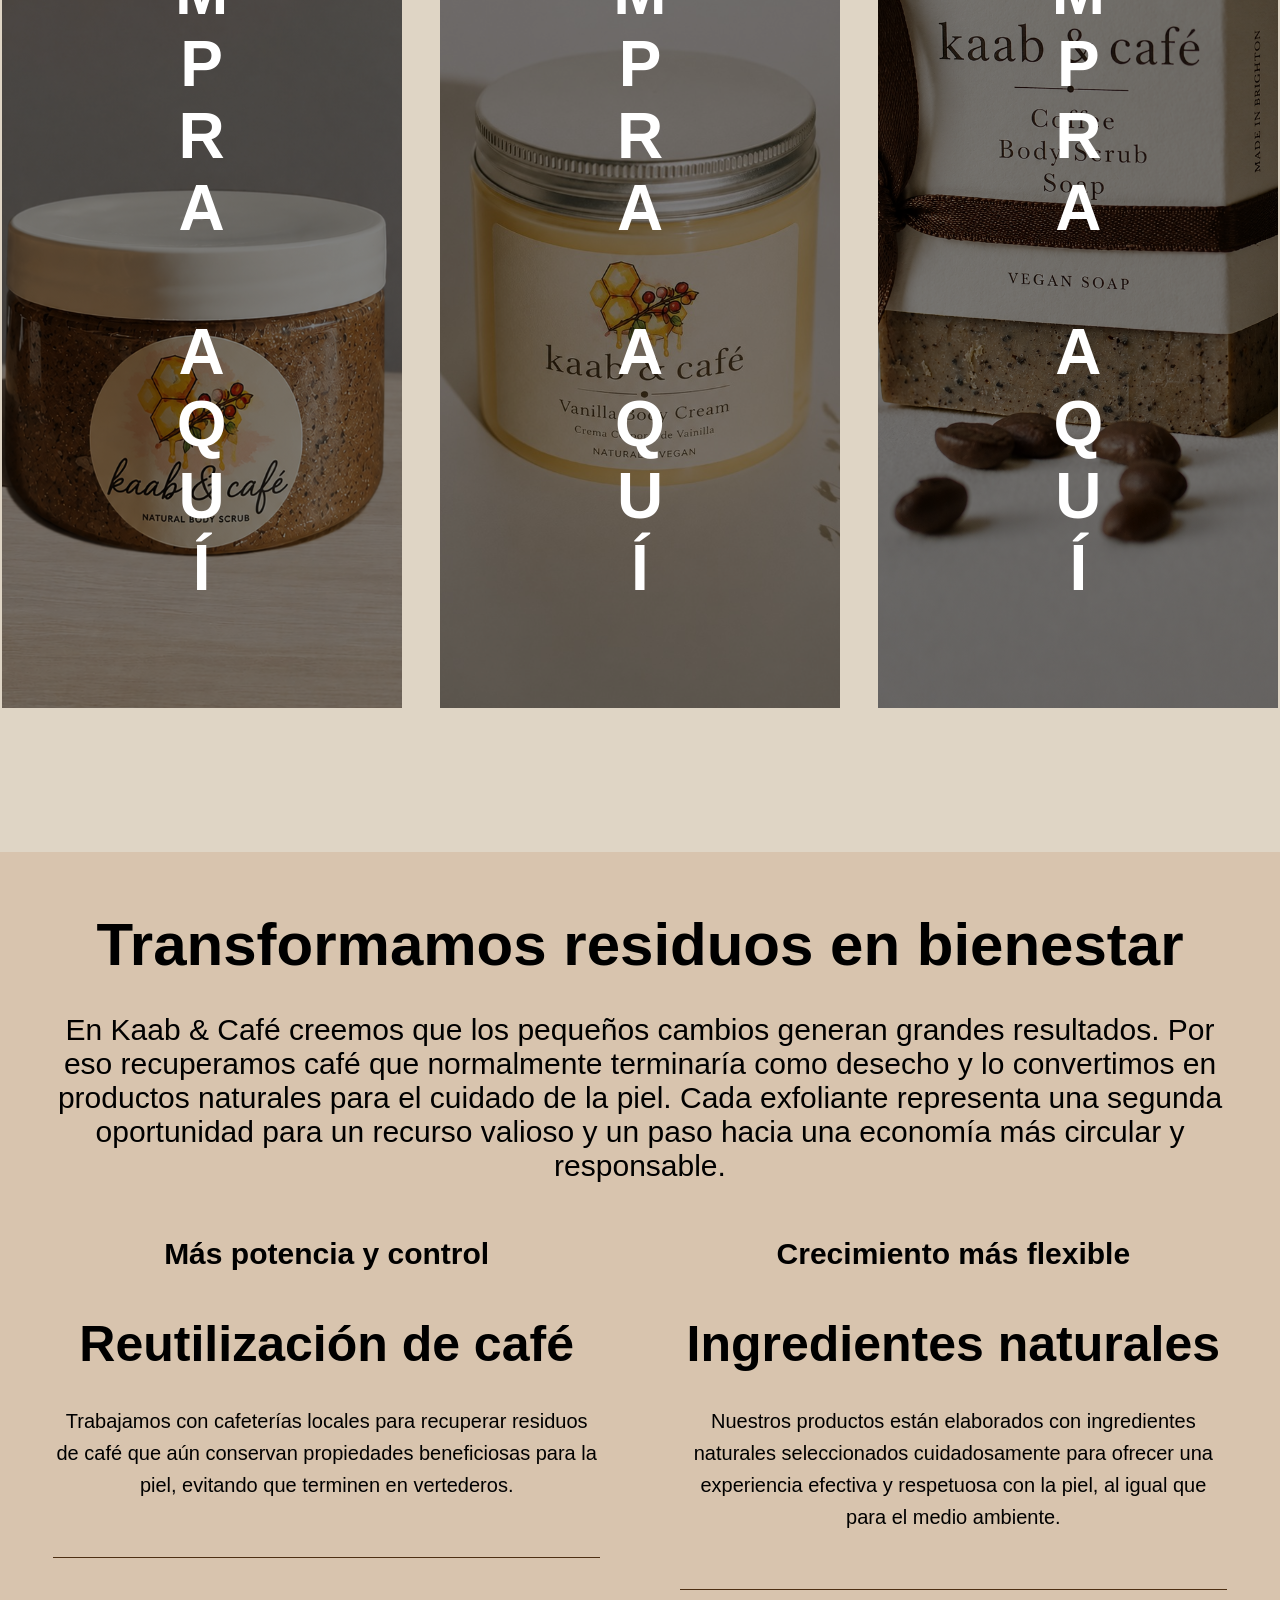
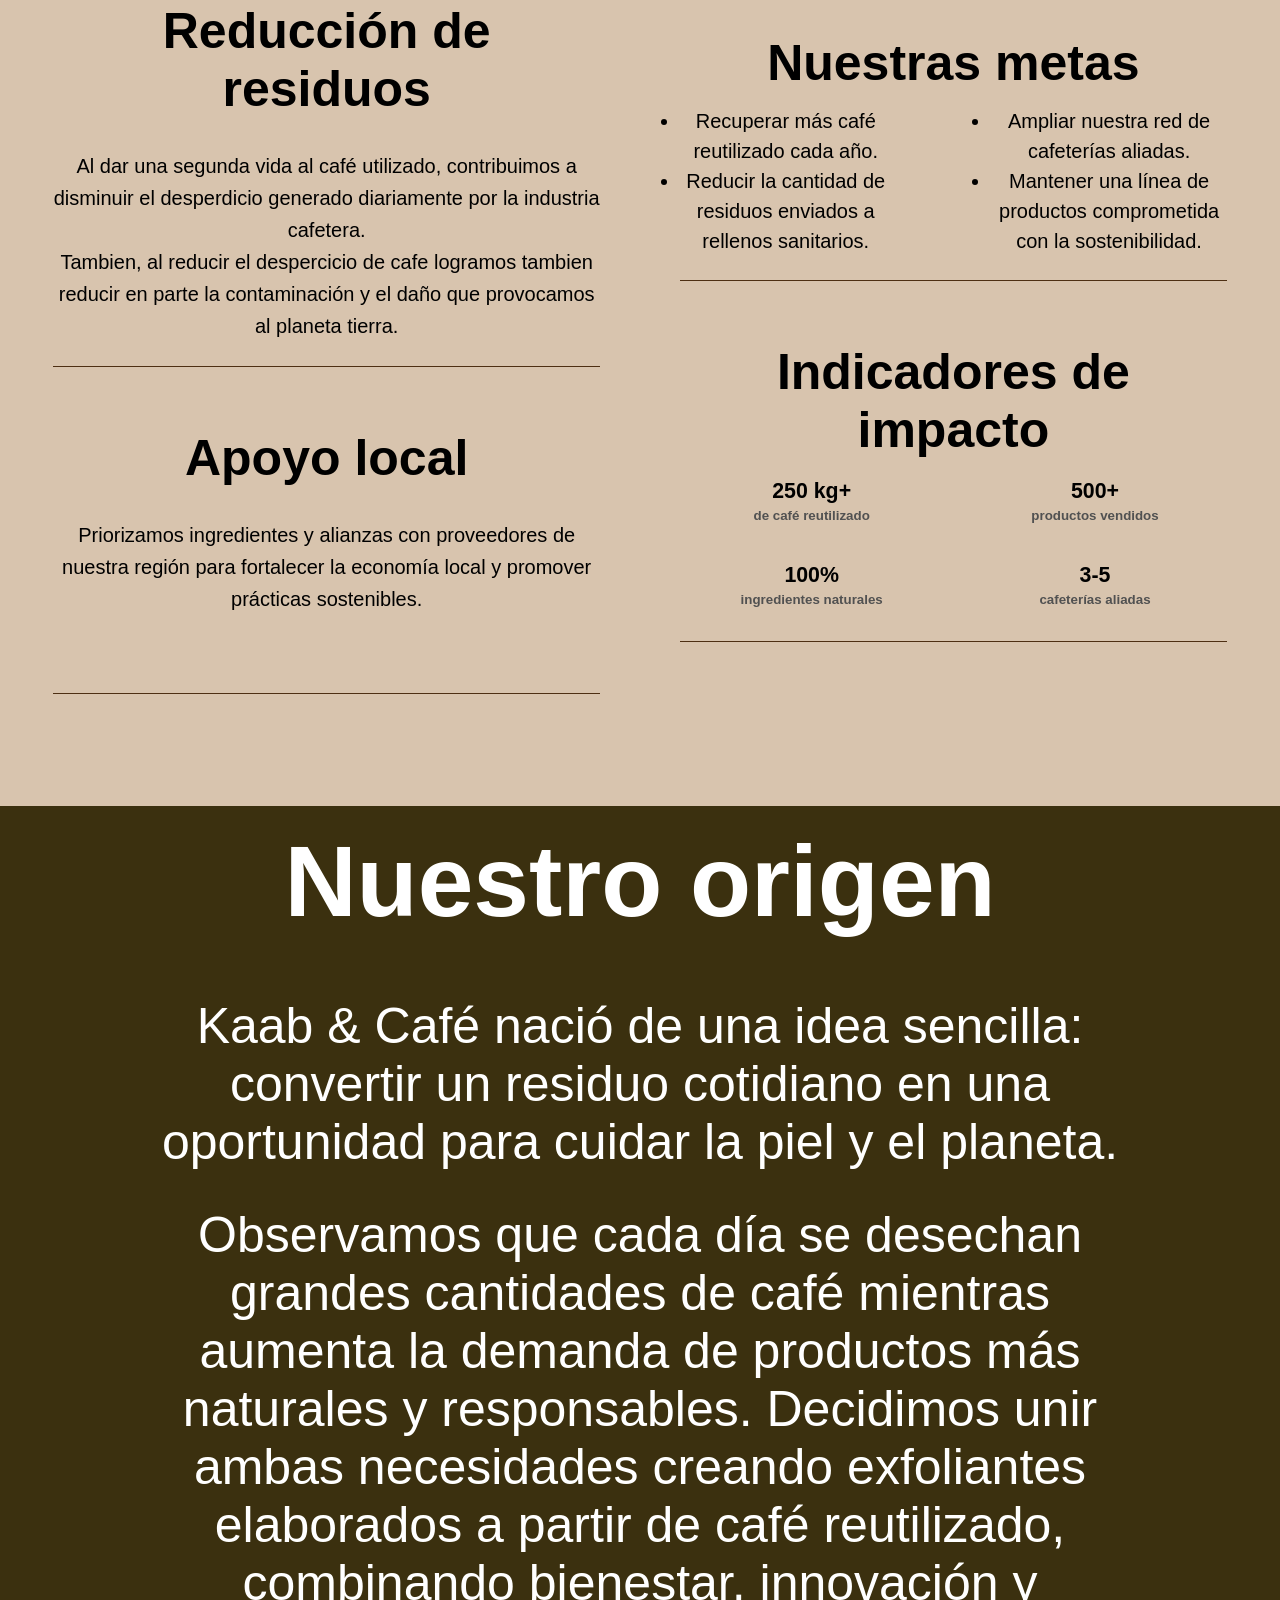
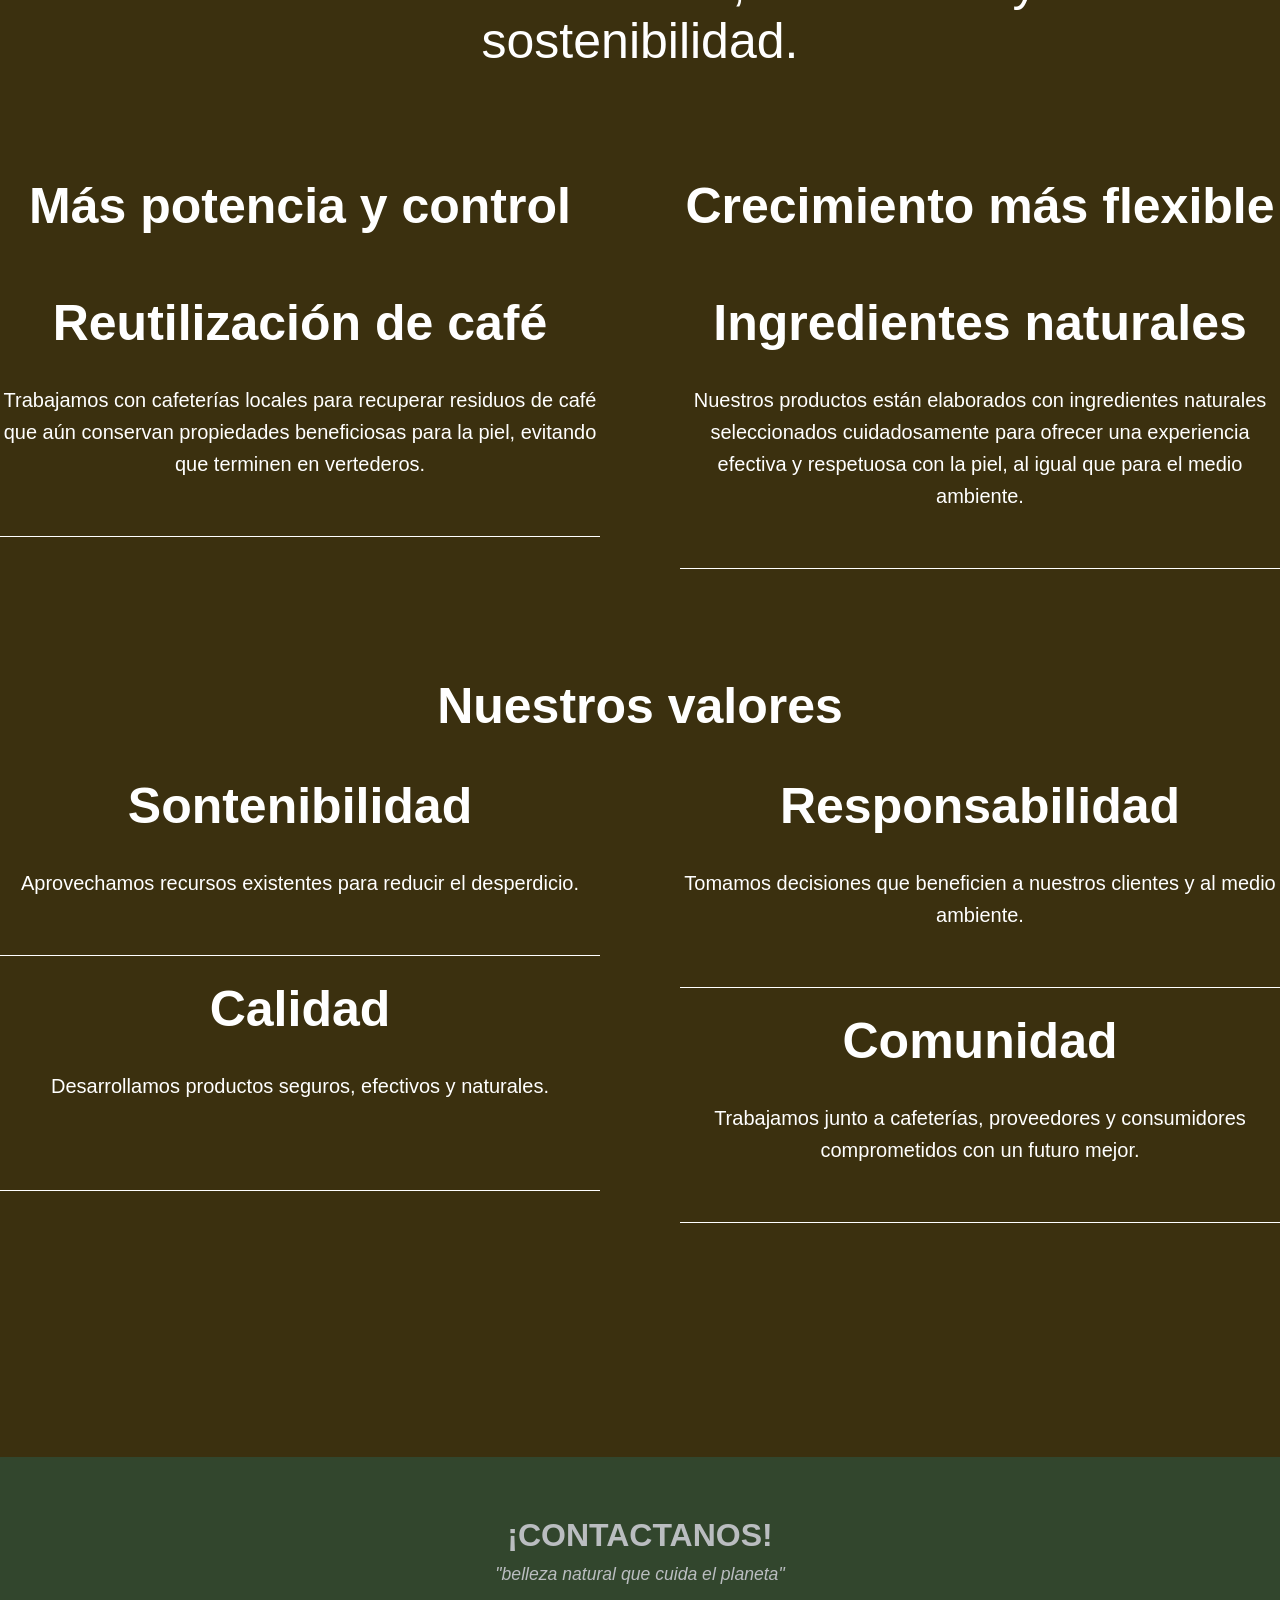
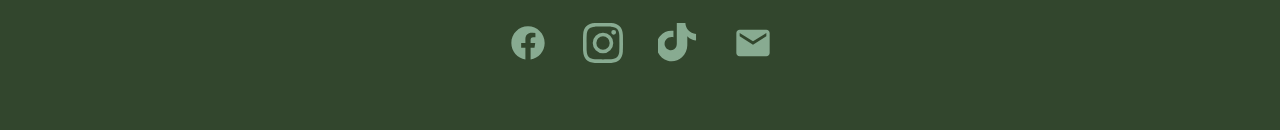
==== commit a0704569: "Update index.html" ====
--- a/index.html
+++ b/index.html
@@ -51,7 +51,7 @@
                             <td><p class="raza">✔ Menor impacto ambiental.</p></td>
                         </tr>
                         <tr class="raza3">
-                            <td colspan="2"><p class="raza">✔ Cuidado consciente para tu piel</p></td>
+                            <td colspan="2"><p class="raza">✔ Cuidado consciente para tu piel.</p></td>
                         </tr>
                     </table>
                 </div>
@@ -370,4 +370,4 @@
         <script src="jss/intento.js"></script>
         <div id="toast-container" class="toast-container"></div>
     </body>
-</html>+</html>
